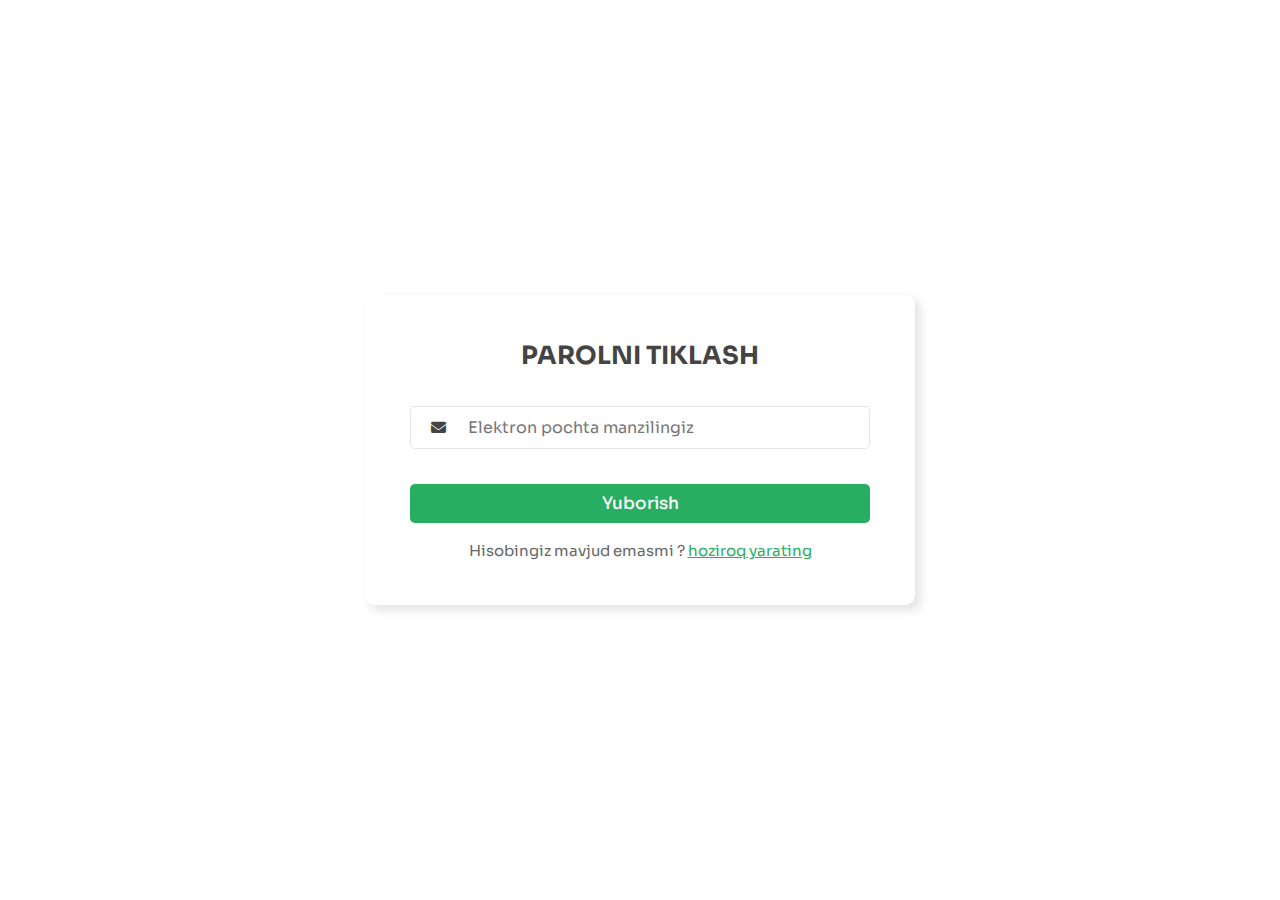
==== forgot-password.html @ 37b708e8 "password recovery page" ====
<!DOCTYPE html>
<html lang="en">
<head>
    <meta charset="UTF-8">
    <meta http-equiv="X-UA-Compatible" content="IE=edge">
    <meta name="viewport" content="width=device-width, initial-scale=1.0">
    <title>Register</title>
    <link rel="stylesheet" 
          href="https://cdnjs.cloudflare.com/ajax/libs/font-awesome/6.4.0/css/all.min.css">
    <link rel="stylesheet" href="/assets/css/style.css">
</head>
<body>
    <div class="register">
        <div class="container">
            <div class="box">
                <h1>Parolni tiklash</h1>
                <form>
                    <div>
                        <i class="fa-solid fa-envelope"></i>
                        <input type="email" required placeholder="Elektron pochta manzilingiz">
                    </div>
                    <input type="submit" value="Yuborish" class="btn">
                </form>
                <span>
                    Hisobingiz mavjud emasmi ?
                    <a href="index.html">hoziroq yarating</a>
                </span>
            </div>
        </div>
    </div>
</body>
</html>
---- assets/css/style.css ----
@import url('https://fonts.googleapis.com/css2?family=Sora:wght@100;200;300;400;500;600;700;800&display=swap');
:root{
    --green:#27ae60;
    --dark-color: #219150;
    --black: #444;
    --light-color: #666;
    --border:.1rem solid rgba(0,0,0,.1);
    --border-hover:.1rem solid var(--black);
    --box-shadow:0 .5 1rem rgba(0,0,0,.1);  
}

*{
    font-family:'Sora', sans-serif;
    margin:0; padding:0;
    box-sizing: border-box;
    outline: none; border: none;
    text-decoration: none ;
    transition:all .2s linear;
    transition: width none;
}

html{
    font-size: 62.5%;
    overflow-x: hidden;
    scroll-padding-top: 5rem;
    scroll-behavior: smooth;
}

html::-webkit-scrollbar{
    width:1rem;
}

html::-webkit-scrollbar-track{
    background: transparent;
}

html::-webkit-scrollbar-thumb{
    background: var(--black);
}


section{
    padding: 5rem 9%;
}

.heading{
    text-align: center;
    margin-bottom: 2rem;
    position: relative;
}

.heading::before{
    content: '';
    position: absolute;
    top: 50%; left: 0;
    transform: translateY(-50%);
    width: 100%;
    height: .01rem;
    background: rgba(0,0,0,.1);
    z-index: -1;
}

.heading span{
    font-size: 3rem;
    padding: .5rem 2rem;
    color: var(--black);
    background: #fff;
    border: var(--border);
}

.list-unstyled{
    list-style: none;
    padding-left: 0;
}

.btn{
    margin-top: 1rem;
    display: inline-block;
    padding: .9rem 3rem;
    border-radius: .5rem;
    color: #fff;
    background: var(--green);
    font-size: 1.7rem;
    cursor: pointer;
    font-weight: 500;
}

.btn:hover{
    background: var(--dark-color);
}

.btn-secondary{
    border:  #ff523b;;
    color: #fff;
    background:  #ff523b;;
    border-radius: .5rem;
    margin-top: 1rem;
    display: inline-block;
    padding: .9rem 3rem;
    font-size: 1.7rem;
    cursor: pointer;
    font-weight: 500;
}

.header .header-1{
    background: #fff;
    padding: 1.5rem 9%;
    display: flex;
    align-items: center;
    justify-content: space-between;
}

.header .header-1 .logo{
    font-size: 2.5rem;
    font-weight: bolder;
    color: var(--black);
}

.header .header-1 .logo i{
    color: var(--green);
}

.header .header-1 .search-form{
    width: 50rem;
    height: 5rem;
    border: var(--border);
    overflow: hidden;
    background: #fff;
    display: flex;
    align-items: center;
    border-radius: .5rem; 
}

.header .header-1 .search-form input{
    font-size: 1.6rem;
    padding: 0 1.2rem;
    height: 100%;
    width: 100%;
    text-transform: none;
    color: var(--black);
}

.header .header-1 .search-form label{
    font-size: 2.5rem;
    padding-right: 1.5rem;
    color: var(--black);
    cursor: pointer;
}

.header .header-1 .search-form label:hover{
    color: var(--green);
}

.header .header-1 .icons div,
.header .header-1 .icons a{
    font-size: 2.5rem;
    margin-left: 1.5rem;
    color: var(--black);
    cursor: pointer;
}

.header .header-1 .icons div:hover,
.header .header-1 .icons a:hover{
   color: var(--green);
}

#search-btn{
    display: none;
}

.header .header-2{
    background: var(--green);
}

.header .header-2 .navbar{
    text-align: center;
}

.header .header-2 .navbar a{
    color: #fff;
    display: inline-block;
    padding: 1.2rem;
    font-size: 1.7rem;
}

.header .header-2 .navbar a:hover{
    background: var(--dark-color);
}

.header .header-2.active{
    position: fixed;
    top: 0; left: 0; right: 0;
    z-index: 1000;
}

.bottom-navbar{
    text-align:center ;
    background: var(--green);
    position: fixed;
    bottom: 0; left: 0; right: 0;
    z-index: 1000;
    display: none;
}

.bottom-navbar a{
    font-size: 2.5rem;
    padding: 2rem;
    color: #fff;
}

.bottom-navbar a:hover{
    background:var(--dark-color);
}

.login-form-container{
   display: flex;
   align-items: center;
   justify-content: center;
   background: rgba(255,255,255,.9); 
   position: fixed;
   top: 0; right: -105%;
   z-index: 10000;
   height:100%;
   width: 100%;  
}

.login-form-container.active{
    right: 0;
}


.login-form-container form{
    background: #fff;
    border: var(--border);
    width: 40rem;
    padding: 2rem;
    box-shadow: var(--box-shadow);
    border-radius: .5rem;
    margin: 2rem;
}

.login-form-container form h3{
    font-size: 2.5rem;
    text-transform: uppercase;
    color: var(--black);
    text-align: center;
}

.login-form-container form span{
    display: block;
    font-size: 1.5rem;
    padding-top: 1rem;
}

.login-form-container form .box{
    width: 100%;
    margin: .7rem 0;
    font-size: 1.6rem;
    border: var(--border);
    border-radius: .5rem;
    padding: 1rem 1.2rem;
    color: var(--black);
    text-transform: none;
}

.login-form-container form .checkbox{
    display: flex;
    align-items: center;
    gap: .5rem;
    padding: 1rem 0;
}

.login-form-container form .checkbox label{
    font-size: 1.5rem;
    color: var(--light-color);
    cursor: pointer;
}

.login-form-container form .btn{
    text-align: center;
    width: 100%;
    margin: 1.5rem 0;
}

.login-form-container form p{
    padding-top: .8rem;
    color: var(--light-color);
    font-size: 1.5rem;
}

.login-form-container form p a{
    color: var(--green);
    text-decoration: underline ;
}

.login-form-container #close-login-btn{
    position: absolute;
    top: 1.5rem; right: 2.5rem;
    font-size: 5rem;
    color: var(--black);
    cursor: pointer;
}

.home{
    background: url(/assets/img/header-bg.jpg) no-repeat;
    background-size: cover;
    background-position: center;
}

.home .row{
    display: flex;
    align-items: center;
    flex-wrap: wrap;
    gap: 1.5rem;
}

.home .row .content{
    flex: 1 1 42rem;
}

.home .row .books-slider{
    flex: 1 1 42rem;
    text-align: center;
    margin-top: 2rem;
}

.home .row .books-slider a img{
    height: 25rem;
}

.home .row .books-slider a:hover img{
    transform:  scale(.9);
}

.home .row .books-slider.stand{
    width: 100%;
    margin-top: -2rem;
}

.home .row .content h3{
    color: var(--black);
    font-size: 4.5rem;
}

.home .row .content p{
    color: var(--light-color);
    font-size: 1.4rem; 
    line-height: 2;
    padding: 1rem 0;  
}


.icons-container{
    display: grid;
    grid-template-columns: repeat(auto-fit, minmax(25rem, 1fr));
    gap: 1.5rem;
}

.icons-container .icons{
    display: flex;
    align-items: center;
    gap: 1.5rem;
    padding: 2rem 0;
}

.icons-container .icons i{
    font-size: 3.5rem;
    color: var(--green);
}

.icons-container .icons h3{
    font-size: 2.2rem;
    color: var(--black);
    padding-bottom: .5rem;
}

.icons-container .icons p{
    font-size: 1.4rem;
    color: var(--black);
}

.featured .featured-slider .box{
    margin: 2rem 0;
    position: relative;
    overflow: hidden;
    border: var(--border);
    text-align: center;
}

.featured .featured-slider .box:hover{
    border: var(--border-hover);
}

.featured .featured-slider .box:hover .image{
    transform: translateY(6rem);
}

.featured .featured-slider .box .image{
    padding: 1rem;
    background: linear-gradient(15deg, #eee 30%, #fff 30.1%);
}

.featured .featured-slider .box .image img{
    height: 25rem;
}

.featured .featured-slider .box .icons{
    border-bottom: var(--border-hover);
    position: absolute;
    top: 0; left: 0; right: 0;
    background: #fff;
    z-index: 1;
    transform: translateY(-105%);
}

.featured .featured-slider .box:hover .icons{
    transform: translateY(0%);
}

.featured .featured-slider .box .icons a{
    color: var(--black);
    font-size: 2.2rem;
    padding: 1.3rem 1.5rem;
}

.featured .featured-slider .box .icons a:hover{
    background: var(--green);
    color: #fff;
}

.featured .featured-slider .box .content{
    background: #eee;
    padding: 1.5rem;
}

.featured .featured-slider .box .content h3{
    font-size: 2rem;
    color: var(--black);
}

.featured .featured-slider .box .content .price{
    font-size: 2.2rem;
    color: var(--black);
    padding-top: 1rem;
}

.featured .featured-slider .box .content .price span{
    font-size: 1.5rem;
    color: var(--light-color);
    text-decoration: line-through;
}

.swiper-button-next,
.swiper-button-prev{
    border: var(--border-hover);
    height: 4rem;
    width: 4rem;
    color: var(--black);
    background: #fff;   
}

.swiper-button-next::after,
.swiper-button-prev::after{
    font-size: 2rem;
}

.swiper-button-next:hover,
.swiper-button-prev:hover{
    background: var(--black);
    color: #fff;
}

.newsletter{
    background: url(/assets/img/reading-book.jpg) no-repeat;
    background-size: cover;
    background-position: center;
    background-attachment: fixed;
}

.newsletter form{
    max-width: 45rem;
    margin-left: auto;
    text-align: center;
    padding: 5rem 0;
}

.newsletter form h3{
    font-size: 2.2rem;
    color: #fff;
    padding-bottom: .5rem;
    font-weight: normal;
}

.newsletter form .box{
    width: 100%;
    margin: .7rem 0;
    padding: 1rem 1.2rem;
    font-size: 1.6rem;
    color: var(--black);
    border-radius: .5rem;
}

.arrivals .arrivals-slider .box{
    display: flex;
    align-items: center;
    gap: 1.5rem;
    padding: 2rem 1rem;
    border: var(--border);
    margin: 1rem 0;
}

.arrivals .arrivals-slider .box:hover{
    border: var(--border-hover);
}

.arrivals .arrivals-slider .box .image img{
    height: 15rem;
}

.arrivals .arrivals-slider .box .content h3{
    font-size: 2rem;
    color: var(--black);
}

.arrivals .arrivals-slider .box .content .price{
    font-size: 2.2rem;
    color: var(--black);
    padding-bottom: .5rem;
}

.arrivals .arrivals-slider .box .content .price span{
    font-size: 1.5rem;
    color: var(--light-color);
    text-decoration: line-through;
}

.arrivals .arrivals-slider .box .content .stars i{
    font-size: 1.5rem;
    color: var(--green);
}

.deal{
    background: #f3f3f3;
    display: flex;
    align-items: center;
    flex-wrap: wrap;
    gap: 1.5rem;
}

.deal .content{
    flex: 1 1 42rem;
}

.deal .image{
    flex: 1 1 42rem;
}

.deal .image img{
    width: 100%;
}

.deal .content h3{
    color: var(--green);
    font-size: 2.5rem;
    padding-bottom: .5rem;
}

.deal .content h1{
    color: var(--black);
    font-size: 4rem;
}

.deal .content p{
    padding: 1rem 0;
    color: var(--light-color);
    font-size: 1.4rem;
    line-height: 2;
}

.reviews .reviews-slider .box{
    width:30rem;
    border: var(--border);
    padding: 2rem;
    text-align: center;
    margin: 2rem 0;

}

.reviews .reviews-slider .box:hover{
    border: var(--border-hover);
}

.reviews .reviews-slider .box img{
    height: 7rem;
    width: 7rem;
    border-radius: 50%;
    object-fit: cover;
}

.reviews .reviews-slider .box h3{
    color: var(--black);
    font-size: 2.2rem;
    padding: .5rem 0;
}

.reviews .reviews-slider .box p{
    color: var(--light-color);
    font-size: 1.4rem;
    padding: 1rem 0;
    line-height: 2;
}

.reviews .reviews-slider .box .stars i{
    font-size: 1.7rem;
    color: var(--green);
}

.blogs .blogs-slider .box{
    margin: 2rem 0;
    border: var(--border);
}

.blogs .blogs-slider .box:hover{
    border: var(--border-hover);

}

.blogs .blogs-slider .box .image{
    height: 25rem;
    width: 100%;
    overflow: hidden;
}

.blogs .blogs-slider .box .image img{
    height: 100%;
    width: 100%;
    object-fit: cover;
}

.blogs .blogs-slider .box .image img{
    transform: scale(1.1)  
}

.blogs .blogs-slider .box .content{
    padding: 1.5rem;
}

.blogs .blogs-slider .box .content h3{
    font-size: 2.5rem;
    color: var(--black);
}

.blogs .blogs-slider .box .content p{
    font-size: 1.4rem;
    color: var(--light-color);
    padding: 1rem 0;
    line-height: 2;

}

.footer .box-container{
    display: grid;
    grid-template-columns: repeat(auto-fit, minmax(25rem, 1fr));
    gap:1.5rem;  
}

.footer .box-container .box h3{
    font-size: 2.2rem;
    color: var(--black);
    padding: 1rem 0;
}

.footer .box-container .box a{
    display: block;
    font-size: 1.4rem;
    color: var(--light-color);
    padding: 1rem 0;
}

.footer .box-container .box a i{
    color: var(--green);
    padding-right: .5rem;
}

.footer .box-container .box a:hover i{
    padding-right: 2rem;
}

.footer .box-container .box .map{
    margin-top: 30px;
    width: 50%;
}

.footer .share{
    padding: 1rem;
    text-align: center;
}

.footer .share a{
    height: 5rem;
    width: 5rem;
    line-height: 5rem;
    font-size: 2rem;
    color: #fff;
    background: var(--green);
    margin: 0 .3rem;
    border-radius: 50%;
}

.footer .share a:hover{
    background: var(--black);

}

.footer .credit{
    border-top: var(--border);
    margin-top: 2rem;
    padding: 0 1rem;
    padding-top: 2.5rem;
    font-size: 2rem;
    color: var(--light-color);
    text-align: center ;
}

.footer .credit span{
    color: var(--green);
}

.loader-container{
    position: fixed;
    top: 0; left: 0;
    height: 100%;
    width: 100%;
    z-index: 10000;
    background: #fff;
    display: flex;
    align-items: center;
    justify-content: center;
}

.loader-container.active{
    display: none;
}

.loader-container img{
    height: 10rem;
}

.register .container {
    background-color: var(--primary-color);
    height: 100vh;
    display: flex;
    align-items: center;
    justify-content: center;
}

.register .container .box {
    background-color: white;
    border-radius: 10px;
    padding: 45px;
    width: 550px;
    max-width: 95%;
    box-shadow: 5px 5px 10px 1px rgb(0, 0, 0, 10%);
}

.register .container .box h1 {
    font-size: 2.5rem;
    text-transform: uppercase;
    color: var(--black);
    text-align: center;
    margin-bottom: 35px;
}

.register .container .box form div {
    display: flex;
    align-items: center;
    border-radius: .5rem;
    margin-bottom: 25px;
    padding: 10px;
}

.register .container .box form div i {
    font-size: 15px;
    margin: 0 10px;
    color: var(--border);
}

.register .container .box form div:hover i {
    color: var(--dark-color);
}

.register .container .box div{
    width: 100%;
    font-size: 1.6rem;
    border: var(--border);
    border-radius: 0.5rem;
    padding: 1rem 1.2rem;
    color: var(--black);
    text-transform: none;
}

.register .container .box div input{
    font-size: 1.6rem;
    padding: 0 1.2rem;
    height: 100%;
    width: 100%;
    text-transform: none;
    color: var(--border);
}


.register .container .box .btn {
    width: 100%;
}

.register .container .box span {
    margin-top: 1.8rem;
    font-size: 1.5rem;
    color: var(--light-color);
    display: block;
    text-align: center;
}

.register .container .box span a {
    color: var(--green);
    text-decoration: underline;
}

/*media*/
@media (max-width:991px){
    html{
        font-size: 55%;
    }

    .header .header-1{
        padding: 2rem;
    }

    section{
        padding:3rem 2rem ;
    }
}


@media (max-width:768px){

    html{
        scroll-padding-top: 0;
    }

    body{
        padding-bottom: 6rem;
    }

    .header .header-2{
        display: none;
    }

    .bottom-navbar{
        display: block;
    }

    #search-btn{
        display: inline-block;
    }

    .header .header-1{
        box-shadow: var(--box-shadow);
        position: relative;
    }

    .header .header-1 .search-form{
        position: absolute;
        top: -115%; right:2rem;
        width: 90%;
        box-shadow: var(--box-shadow);
    }

    .header .header-1 .search-form.active{
        top:115%;
    }
    
    .home .row .content{
        text-align: center;
    }

    .home .row .content h3{
        font-size: 3.5rem;
    }

    .newsletter{
        background-position: right;
    }

    .newsletter form{
        margin-left: 0;
        max-width: 100%;
    }
}

@media (max-width: 480px) {
    .register .container .box {
        padding: 75px 25px;
    }
}

@media (max-width:450px){
    html{
        font-size: 50%;
    }

    .header .header-1{
        padding: 2rem;
    }
}
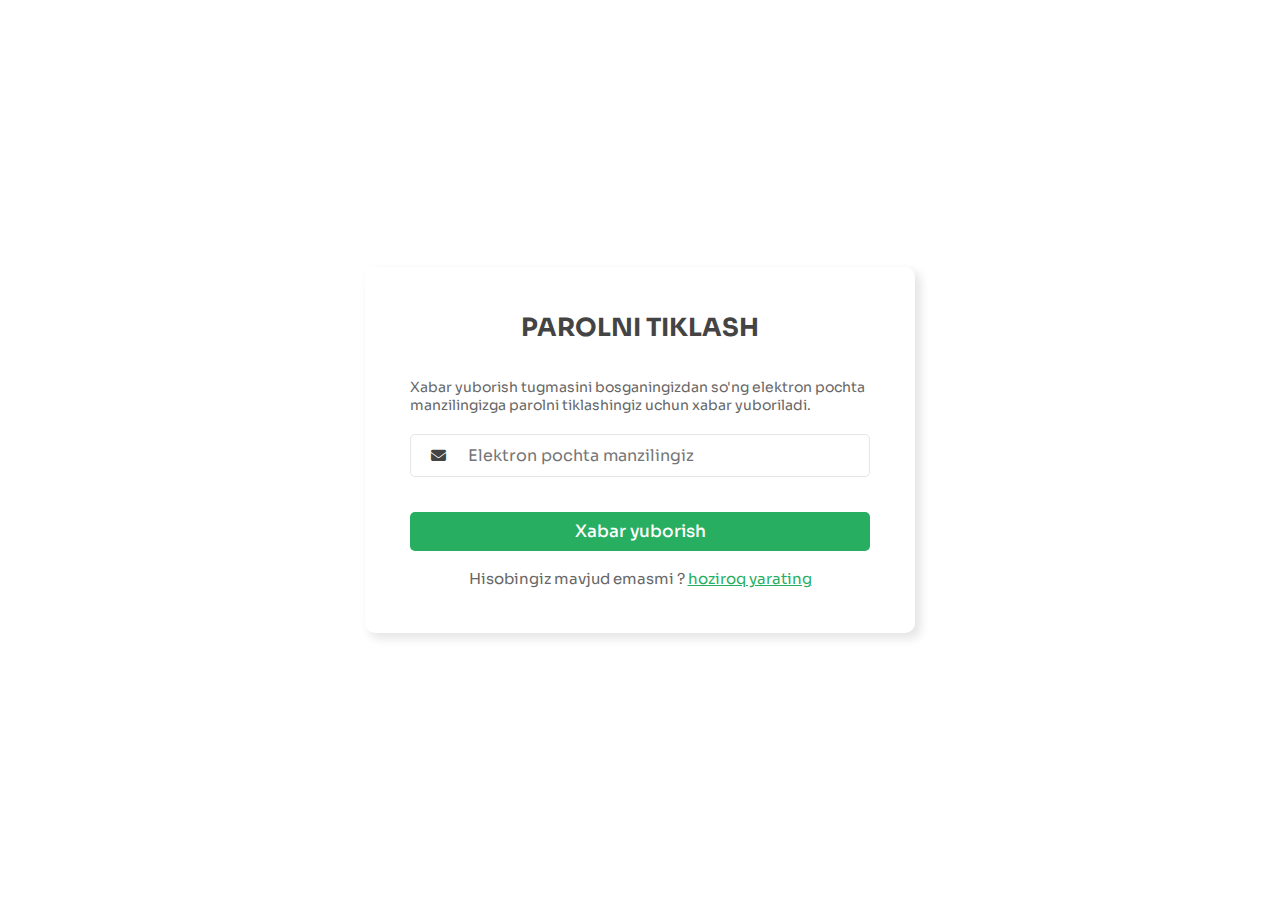
==== commit 6b7e7233: "adad" ====
--- a/forgot-password.html
+++ b/forgot-password.html
@@ -15,11 +15,15 @@
             <div class="box">
                 <h1>Parolni tiklash</h1>
                 <form>
+                    <p>
+                        Xabar yuborish tugmasini bosganingizdan so'ng elektron pochta 
+                        manzilingizga parolni tiklashingiz uchun xabar yuboriladi. 
+                    </p>
                     <div>
                         <i class="fa-solid fa-envelope"></i>
                         <input type="email" required placeholder="Elektron pochta manzilingiz">
                     </div>
-                    <input type="submit" value="Yuborish" class="btn">
+                    <input type="submit" value="Xabar yuborish" class="btn">
                 </form>
                 <span>
                     Hisobingiz mavjud emasmi ?
--- a/assets/css/style.css
+++ b/assets/css/style.css
@@ -763,6 +763,12 @@
     box-shadow: 5px 5px 10px 1px rgb(0, 0, 0, 10%);
 }
 
+.register .container .box p{
+    font-size: 1.4rem;
+    margin-bottom: 20px;
+    color: var(--light-color);
+}
+
 .register .container .box h1 {
     font-size: 2.5rem;
     text-transform: uppercase;
